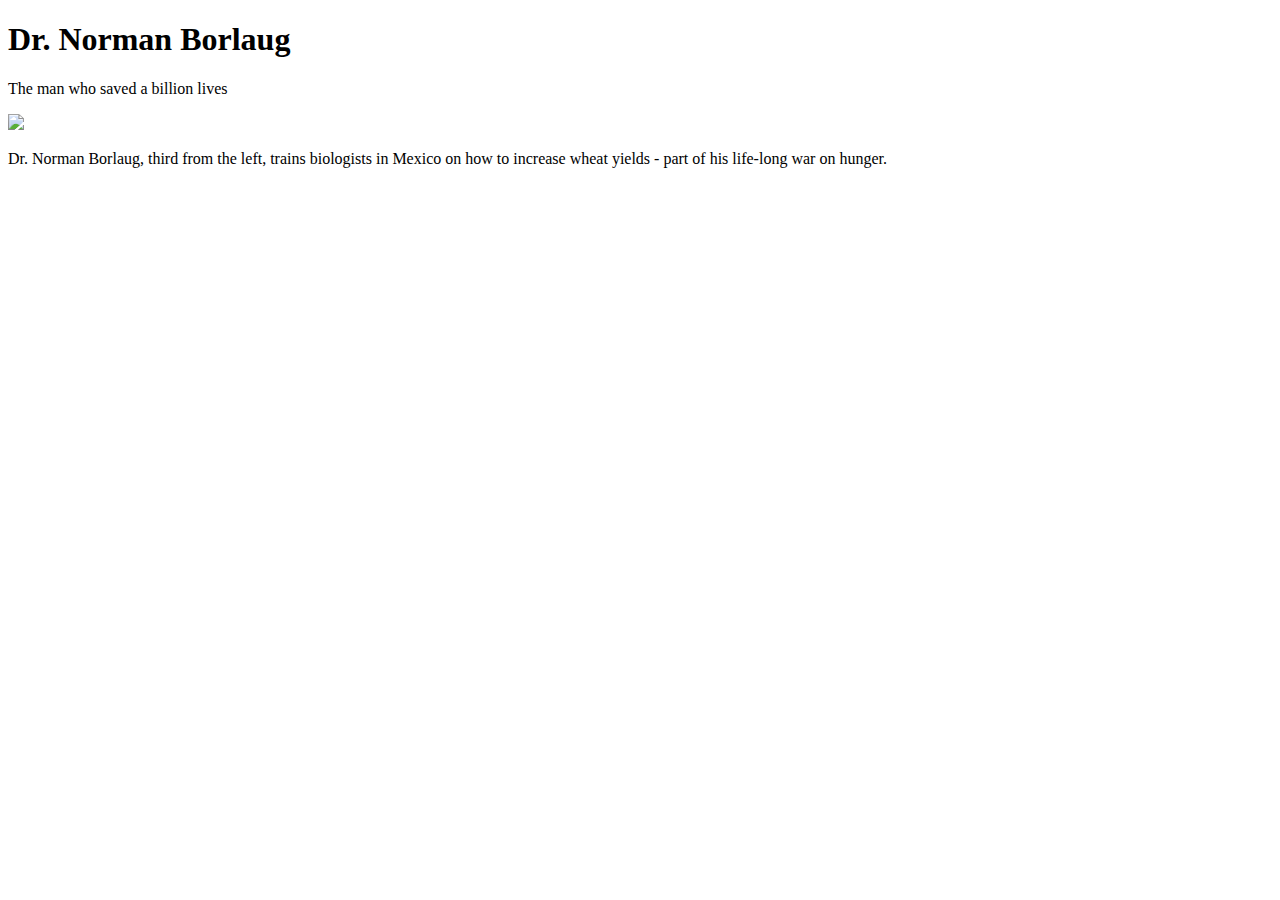
==== Tribute_page.html @ 69143422 "First" ====
<!DOCTYPE html>
<html lang="en">
<head>
    <meta charset="UTF-8">
    <meta name="viewport" content="width=device-width, initial-scale=1.0">
    <title>tribute page</title>
</head>
<body>
    <script src="https://cdn.freecodecamp.org/testable-projects-fcc/v1/bundle.js"></script>
    <main id="main">
      
      <h1 id="title">Dr. Norman Borlaug</h1>
      <p>The man who saved a billion lives</p>
      <div id="img-div">
          <img id="image" src="C:\Users\Iqbal Elham\Desktop\image.jpg">
          <p id="img-caption">Dr. Norman Borlaug, third from the left, trains biologists in Mexico on how to increase wheat yields - part of his life-long war on hunger.</p>
      </div>
      
    </main>
    
</body>
</html>
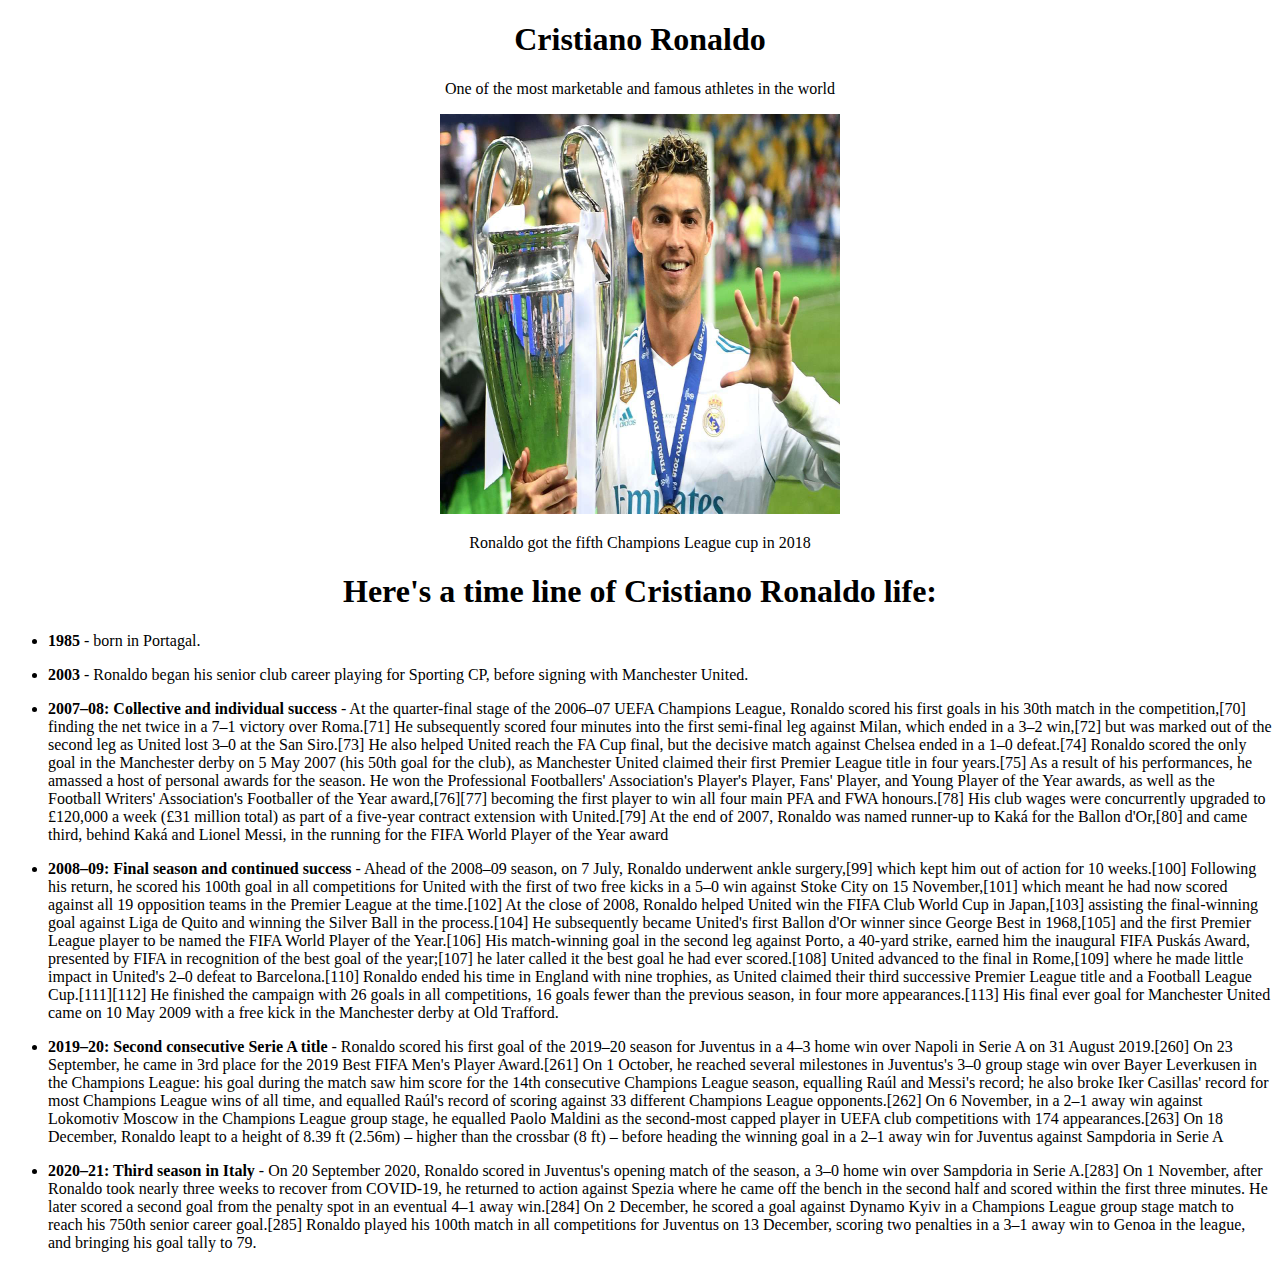
==== commit ed67e92b: "info about ronaldo" ====
--- a/Tribute_page.html
+++ b/Tribute_page.html
@@ -8,14 +8,70 @@
 <body>
     <script src="https://cdn.freecodecamp.org/testable-projects-fcc/v1/bundle.js"></script>
     <main id="main">
-      
-      <h1 id="title">Dr. Norman Borlaug</h1>
-      <p>The man who saved a billion lives</p>
+      <center>
+      <h1 id="title">Cristiano Ronaldo</h1>
+      <p>   One of the most marketable and famous athletes in the world</p>
+    </center>
       <div id="img-div">
-          <img id="image" src="C:\Users\Iqbal Elham\Desktop\image.jpg">
-          <p id="img-caption">Dr. Norman Borlaug, third from the left, trains biologists in Mexico on how to increase wheat yields - part of his life-long war on hunger.</p>
-      </div>
-      
+          <center><img id="image" src="image.jpg" height="400px" width="400">
+        
+          <p id="img-caption">Ronaldo got the fifth Champions League cup in 2018</p>
+        </center>
+        </div> 
+            <section id="tribute_info">
+           <center>
+                <h1>
+                    Here's a time line of Cristiano Ronaldo life:
+                </h1>
+            </center>
+                    <ul>
+                    <li><strong>
+                             1985 
+                        
+                    </strong> - born in Portagal.
+                </li>
+                    </ul>
+                    <ul>
+                        <li><strong>
+                                 2003 
+                            
+                        </strong> - Ronaldo began his senior club career playing for Sporting CP, before signing with Manchester United.
+                    </li>
+                        </ul>
+                        <ul>
+                            <li><strong>
+                                2007–08: Collective and individual success 
+                                
+                            </strong> - At the quarter-final stage of the 2006–07 UEFA Champions League, Ronaldo scored his first goals in his 30th match in the competition,[70] finding the net twice in a 7–1 victory over Roma.[71] He subsequently scored four minutes into the first semi-final leg against Milan, which ended in a 3–2 win,[72] but was marked out of the second leg as United lost 3–0 at the San Siro.[73] He also helped United reach the FA Cup final, but the decisive match against Chelsea ended in a 1–0 defeat.[74] Ronaldo scored the only goal in the Manchester derby on 5 May 2007 (his 50th goal for the club), as Manchester United claimed their first Premier League title in four years.[75] As a result of his performances, he amassed a host of personal awards for the season. He won the Professional Footballers' Association's Player's Player, Fans' Player, and Young Player of the Year awards, as well as the Football Writers' Association's Footballer of the Year award,[76][77] becoming the first player to win all four main PFA and FWA honours.[78] His club wages were concurrently upgraded to £120,000 a week (£31 million total) as part of a five-year contract extension with United.[79] At the end of 2007, Ronaldo was named runner-up to Kaká for the Ballon d'Or,[80] and came third, behind Kaká and Lionel Messi, in the running for the FIFA World Player of the Year award
+                        </li>
+                            </ul>
+                            <ul>
+                                <li><strong>
+                                    2008–09: Final season and continued success 
+                                    
+                                </strong> - Ahead of the 2008–09 season, on 7 July, Ronaldo underwent ankle surgery,[99] which kept him out of action for 10 weeks.[100] Following his return, he scored his 100th goal in all competitions for United with the first of two free kicks in a 5–0 win against Stoke City on 15 November,[101] which meant he had now scored against all 19 opposition teams in the Premier League at the time.[102] At the close of 2008, Ronaldo helped United win the FIFA Club World Cup in Japan,[103] assisting the final-winning goal against Liga de Quito and winning the Silver Ball in the process.[104] He subsequently became United's first Ballon d'Or winner since George Best in 1968,[105] and the first Premier League player to be named the FIFA World Player of the Year.[106]
+
+                                His match-winning goal in the second leg against Porto, a 40-yard strike, earned him the inaugural FIFA Puskás Award, presented by FIFA in recognition of the best goal of the year;[107] he later called it the best goal he had ever scored.[108] United advanced to the final in Rome,[109] where he made little impact in United's 2–0 defeat to Barcelona.[110] Ronaldo ended his time in England with nine trophies, as United claimed their third successive Premier League title and a Football League Cup.[111][112] He finished the campaign with 26 goals in all competitions, 16 goals fewer than the previous season, in four more appearances.[113] His final ever goal for Manchester United came on 10 May 2009 with a free kick in the Manchester derby at Old Trafford.
+                            </li>
+                                </ul>
+                                <ul>
+                                    <li><strong>
+                                        2019–20: Second consecutive Serie A title
+                                        
+                                    </strong> - Ronaldo scored his first goal of the 2019–20 season for Juventus in a 4–3 home win over Napoli in Serie A on 31 August 2019.[260] On 23 September, he came in 3rd place for the 2019 Best FIFA Men's Player Award.[261] On 1 October, he reached several milestones in Juventus's 3–0 group stage win over Bayer Leverkusen in the Champions League: his goal during the match saw him score for the 14th consecutive Champions League season, equalling Raúl and Messi's record; he also broke Iker Casillas' record for most Champions League wins of all time, and equalled Raúl's record of scoring against 33 different Champions League opponents.[262] On 6 November, in a 2–1 away win against Lokomotiv Moscow in the Champions League group stage, he equalled Paolo Maldini as the second-most capped player in UEFA club competitions with 174 appearances.[263] On 18 December, Ronaldo leapt to a height of 8.39 ft (2.56m) – higher than the crossbar (8 ft) – before heading the winning goal in a 2–1 away win for Juventus against Sampdoria in Serie A
+                                </li>
+                                    </ul>
+                                    <ul>
+                                        <li><strong>
+                                            2020–21: Third season in Italy 
+                                            
+                                        </strong> - On 20 September 2020, Ronaldo scored in Juventus's opening match of the season, a 3–0 home win over Sampdoria in Serie A.[283] On 1 November, after Ronaldo took nearly three weeks to recover from COVID-19, he returned to action against Spezia where he came off the bench in the second half and scored within the first three minutes. He later scored a second goal from the penalty spot in an eventual 4–1 away win.[284] On 2 December, he scored a goal against Dynamo Kyiv in a Champions League group stage match to reach his 750th senior career goal.[285] Ronaldo played his 100th match in all competitions for Juventus on 13 December, scoring two penalties in a 3–1 away win to Genoa in the league, and bringing his goal tally to 79.
+                                    </li>
+                                        </ul>
+                                        
+           
+        
+    </section>
     </main>
     
 </body>
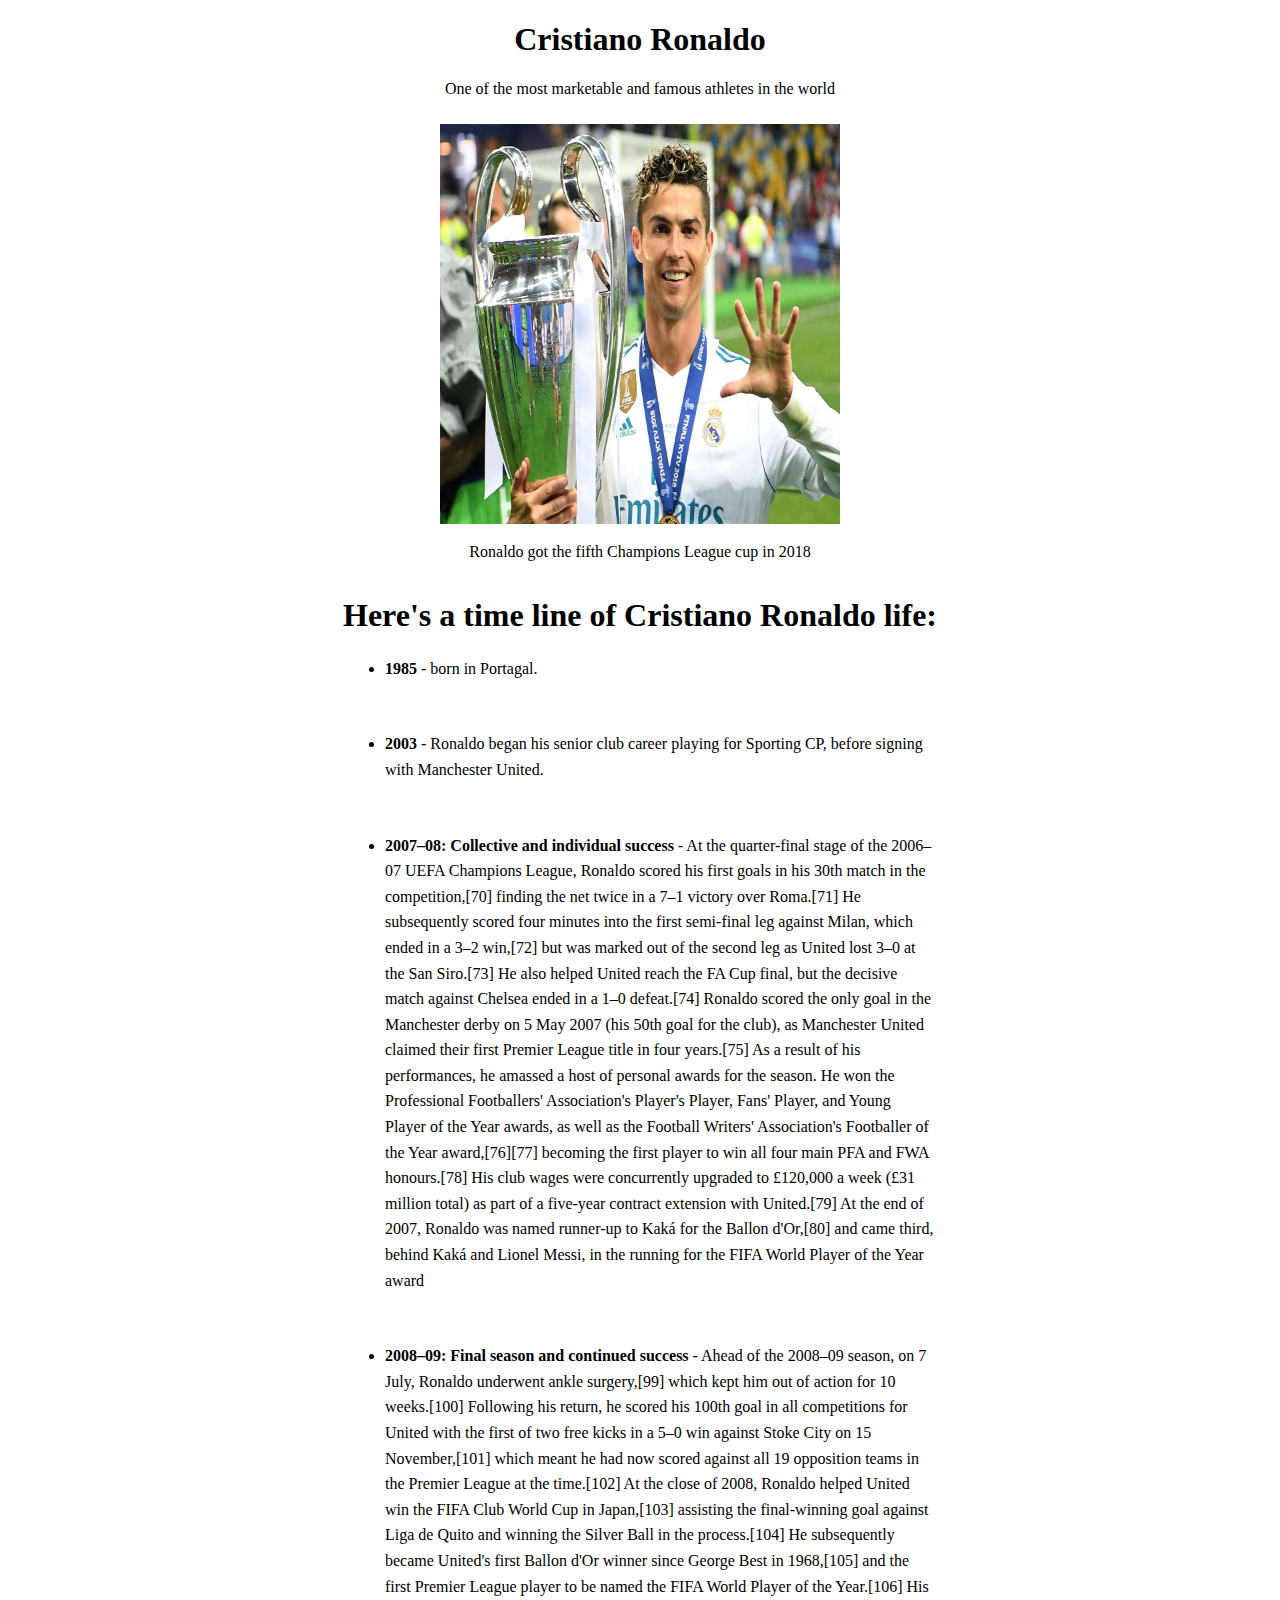
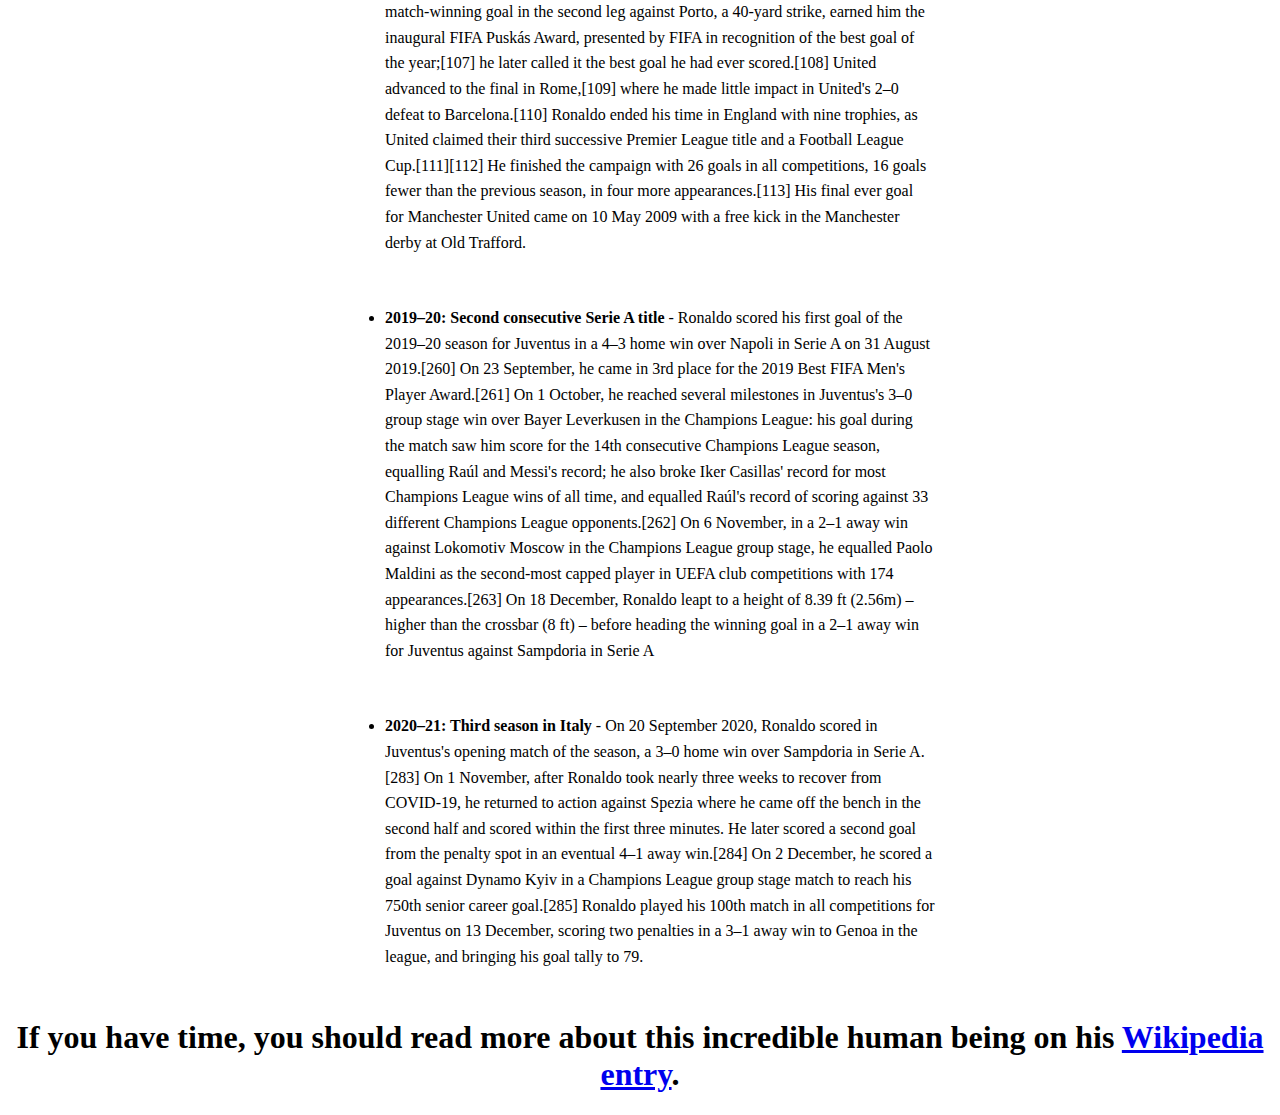
==== commit 947dd128: "add style" ====
--- a/Tribute_page.html
+++ b/Tribute_page.html
@@ -1,6 +1,7 @@
 <!DOCTYPE html>
 <html lang="en">
 <head>
+    <link rel="stylesheet" href="Style.css">
     <meta charset="UTF-8">
     <meta name="viewport" content="width=device-width, initial-scale=1.0">
     <title>tribute page</title>
@@ -8,22 +9,22 @@
 <body>
     <script src="https://cdn.freecodecamp.org/testable-projects-fcc/v1/bundle.js"></script>
     <main id="main">
-      <center>
+      
       <h1 id="title">Cristiano Ronaldo</h1>
       <p>   One of the most marketable and famous athletes in the world</p>
-    </center>
+    
       <div id="img-div">
-          <center><img id="image" src="image.jpg" height="400px" width="400">
+          <img id="image" src="image.jpg" alt ="ronaldo with the Cup" height = "400px" width="400">
         
           <p id="img-caption">Ronaldo got the fifth Champions League cup in 2018</p>
-        </center>
+     
         </div> 
             <section id="tribute_info">
-           <center>
+          
                 <h1>
                     Here's a time line of Cristiano Ronaldo life:
                 </h1>
-            </center>
+           
                     <ul>
                     <li><strong>
                              1985 
@@ -68,7 +69,16 @@
                                         </strong> - On 20 September 2020, Ronaldo scored in Juventus's opening match of the season, a 3–0 home win over Sampdoria in Serie A.[283] On 1 November, after Ronaldo took nearly three weeks to recover from COVID-19, he returned to action against Spezia where he came off the bench in the second half and scored within the first three minutes. He later scored a second goal from the penalty spot in an eventual 4–1 away win.[284] On 2 December, he scored a goal against Dynamo Kyiv in a Champions League group stage match to reach his 750th senior career goal.[285] Ronaldo played his 100th match in all competitions for Juventus on 13 December, scoring two penalties in a 3–1 away win to Genoa in the league, and bringing his goal tally to 79.
                                     </li>
                                         </ul>
-                                        
+                                        <h1>
+                                            If you have time, you should read more about this incredible human being
+                                            on his
+                                            <a
+                                              id="tribute-link"
+                                              href="https://en.wikipedia.org/wiki/Norman_Borlaug"
+                                              target="_blank"
+                                              >Wikipedia entry</a
+                                            >.
+                                          </h1>
            
         
     </section>
--- a/Style.css
+++ b/Style.css
@@ -0,0 +1,25 @@
+
+body
+{
+    text-align: center;
+}
+ul {
+    max-width: 550px;
+    margin: 0 auto 50px auto;
+    text-align: left;
+    line-height: 1.6;
+  }
+  #img-caption {
+    margin: 15px 0 5px 0;
+  }
+  #img-div {
+    background: white;
+    padding: 10px;
+    margin: 0;
+  }
+  li {
+    margin: 16px 0;
+  }
+  h3{
+    text-align: center;
+  }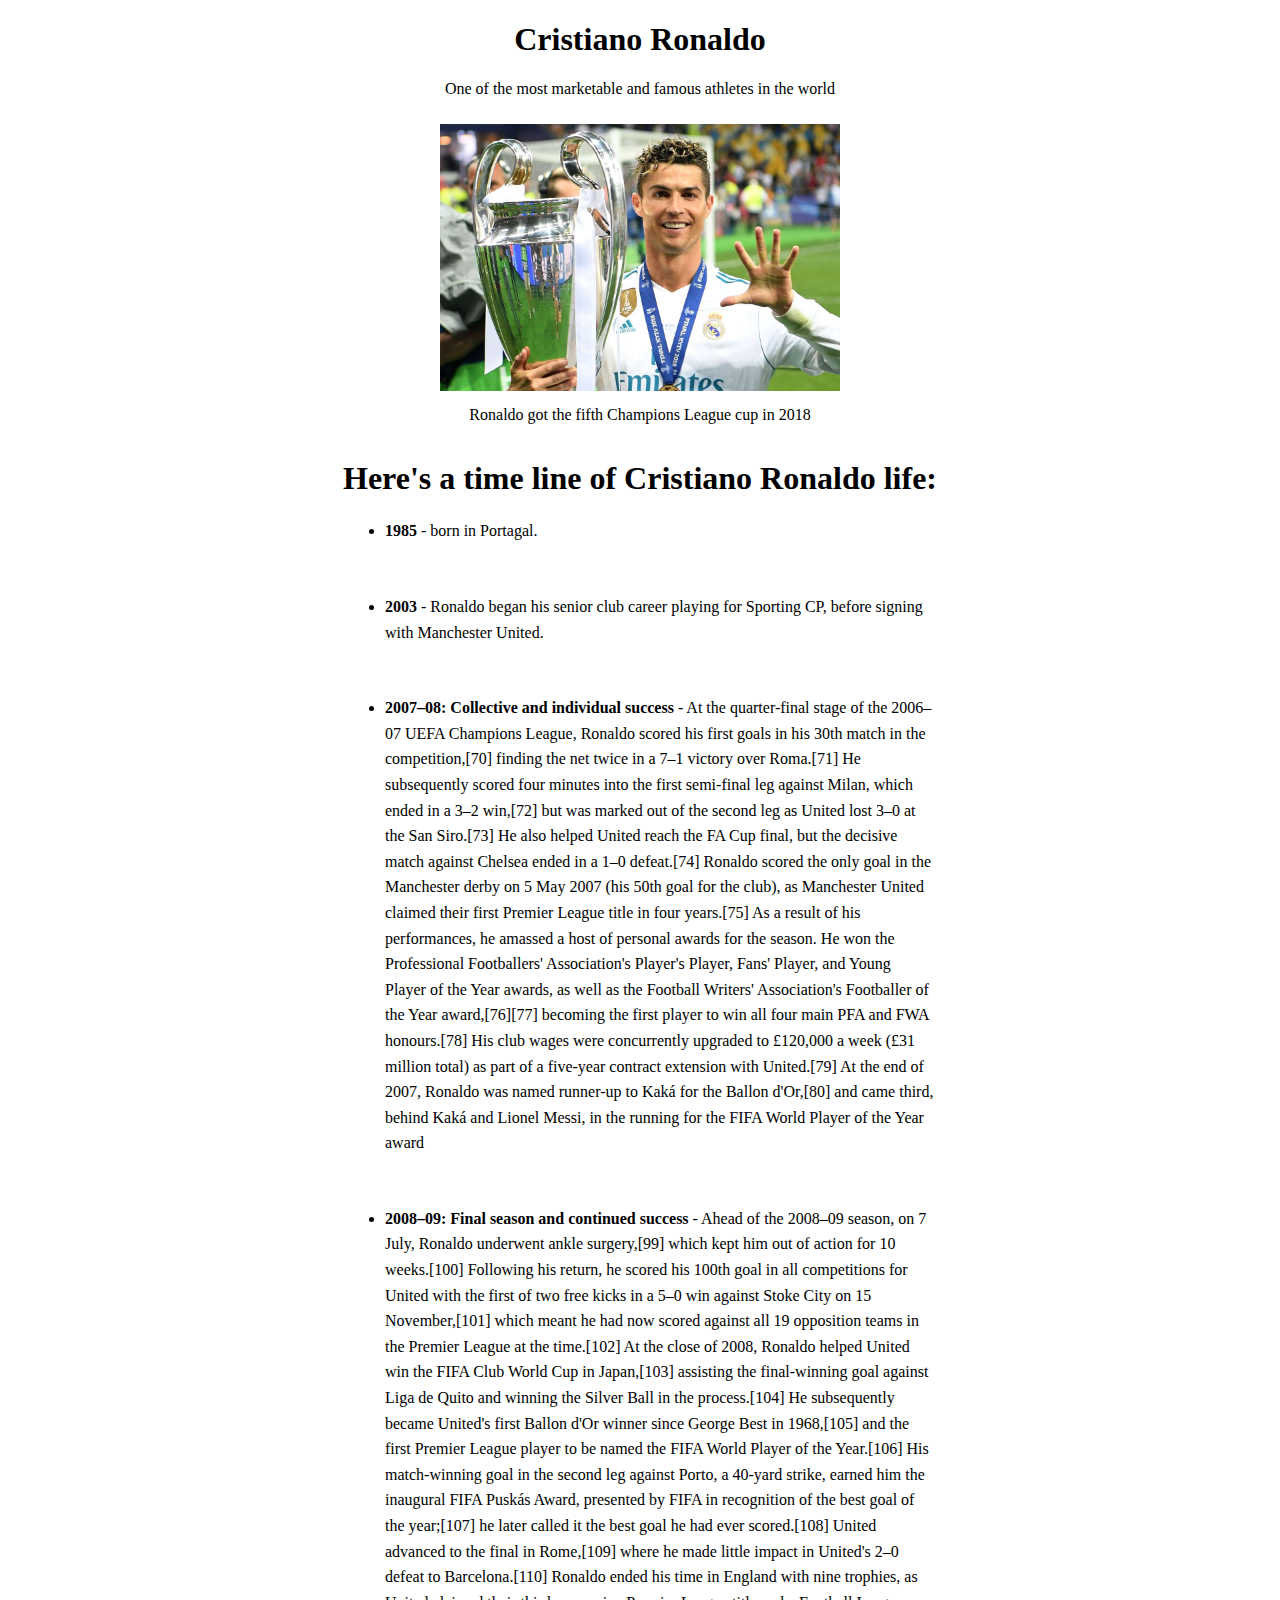
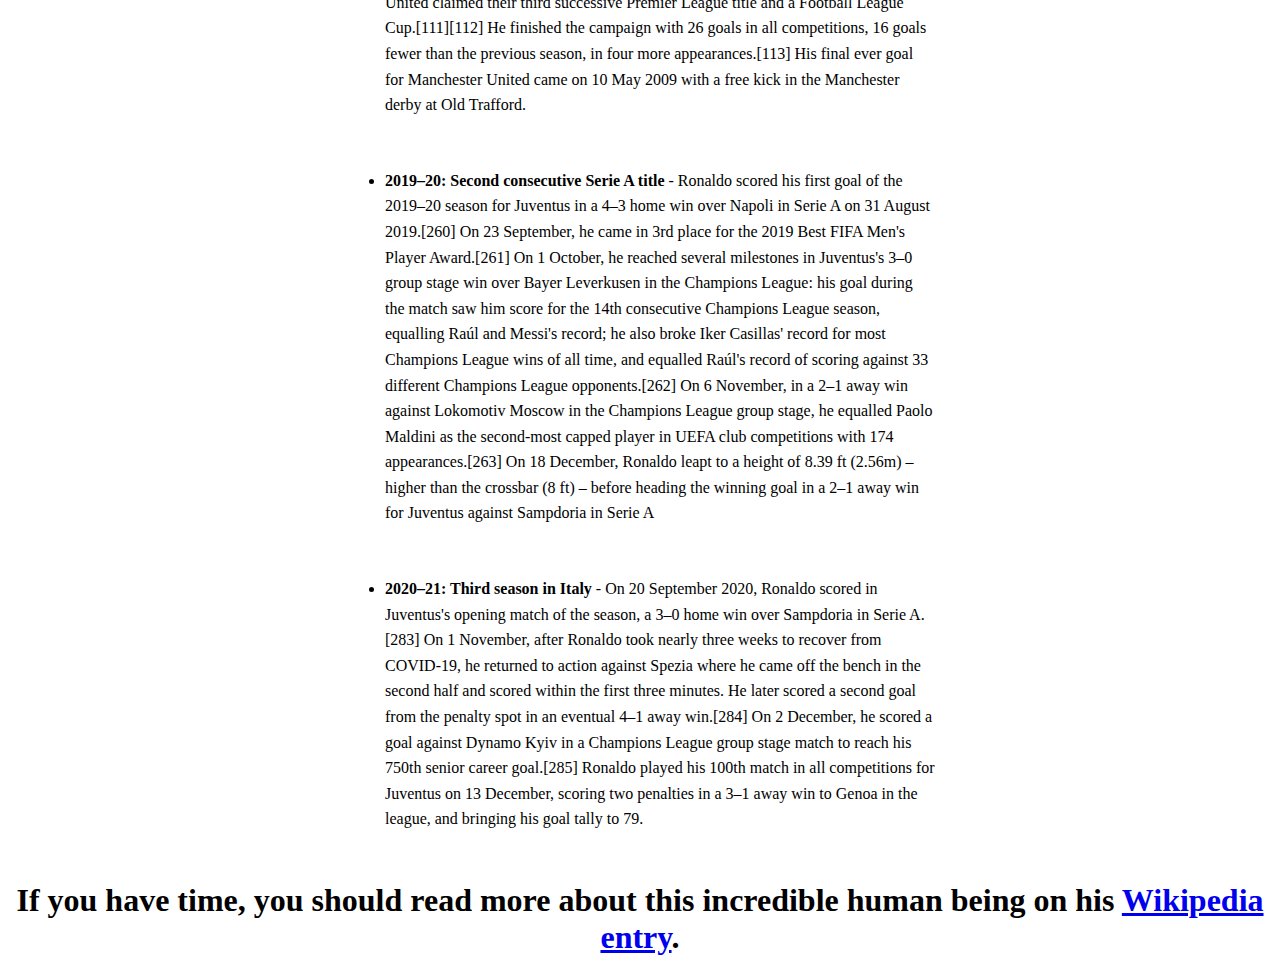
==== commit cd2d3d56: "first final draft" ====
--- a/Tribute_page.html
+++ b/Tribute_page.html
@@ -19,7 +19,7 @@
           <p id="img-caption">Ronaldo got the fifth Champions League cup in 2018</p>
      
         </div> 
-            <section id="tribute_info">
+            <section id="tribute-info">
           
                 <h1>
                     Here's a time line of Cristiano Ronaldo life:
@@ -74,7 +74,7 @@
                                             on his
                                             <a
                                               id="tribute-link"
-                                              href="https://en.wikipedia.org/wiki/Norman_Borlaug"
+                                              href="https://en.wikipedia.org/wiki/Cristiano_Ronaldo"
                                               target="_blank"
                                               >Wikipedia entry</a
                                             >.
--- a/Style.css
+++ b/Style.css
@@ -17,6 +17,12 @@
     padding: 10px;
     margin: 0;
   }
+  img {
+    max-width: 100%;
+    display: block;
+    height: auto;
+    margin: 0 auto;
+  }
   li {
     margin: 16px 0;
   }
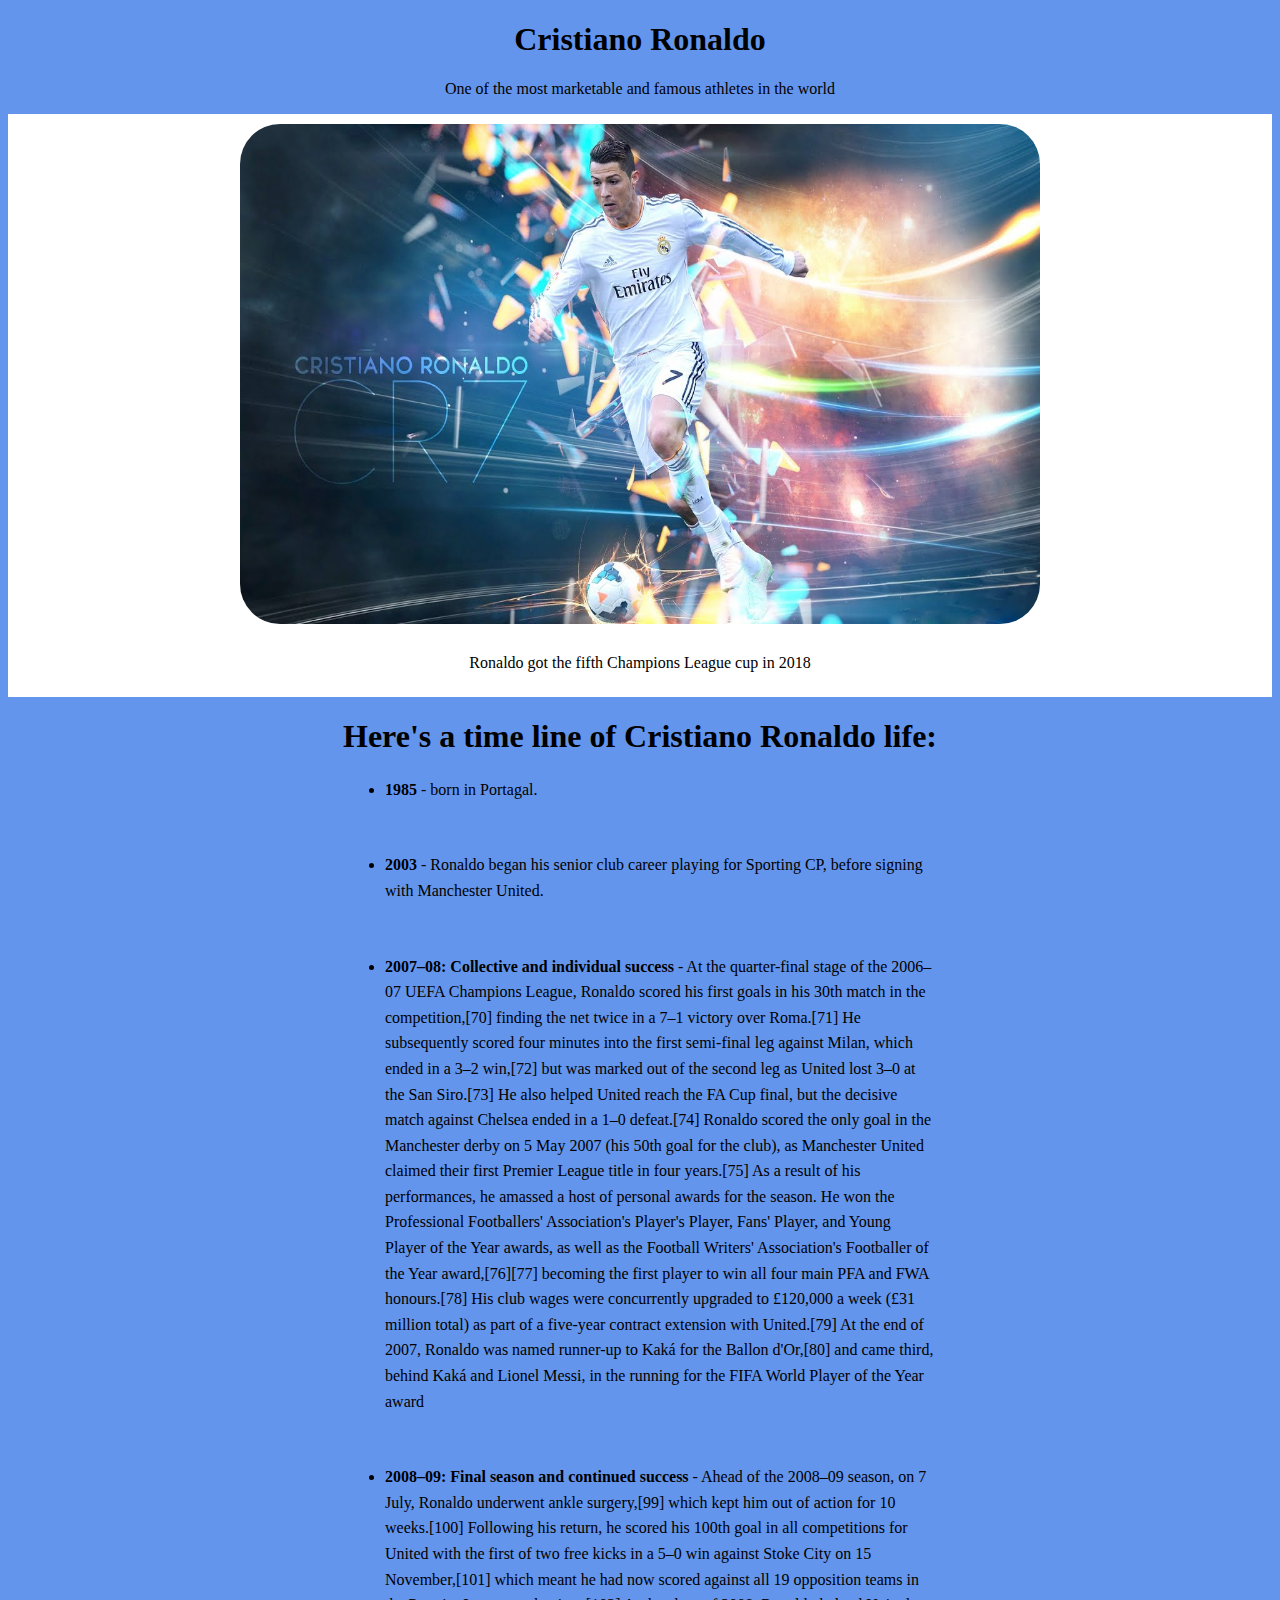
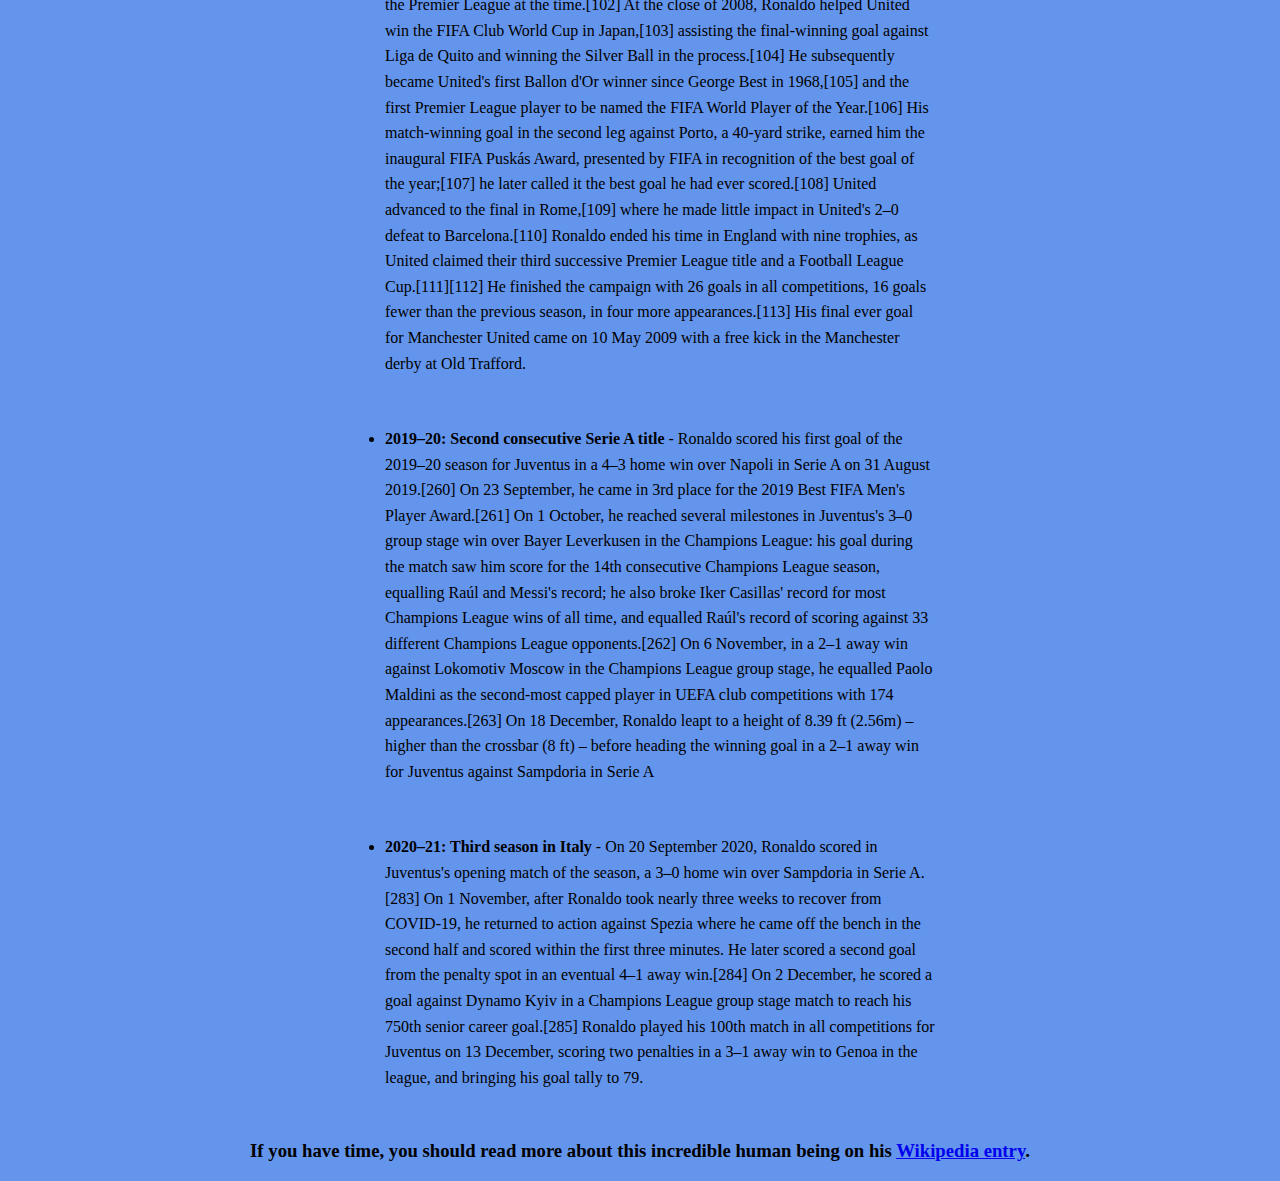
==== commit b3245f73: "final" ====
--- a/Tribute_page.html
+++ b/Tribute_page.html
@@ -14,7 +14,7 @@
       <p>   One of the most marketable and famous athletes in the world</p>
     
       <div id="img-div">
-          <img id="image" src="image.jpg" alt ="ronaldo with the Cup" height = "400px" width="400">
+          <img id="image" src="image.jpg" alt ="ronaldo with the Cup" >
         
           <p id="img-caption">Ronaldo got the fifth Champions League cup in 2018</p>
      
@@ -69,7 +69,7 @@
                                         </strong> - On 20 September 2020, Ronaldo scored in Juventus's opening match of the season, a 3–0 home win over Sampdoria in Serie A.[283] On 1 November, after Ronaldo took nearly three weeks to recover from COVID-19, he returned to action against Spezia where he came off the bench in the second half and scored within the first three minutes. He later scored a second goal from the penalty spot in an eventual 4–1 away win.[284] On 2 December, he scored a goal against Dynamo Kyiv in a Champions League group stage match to reach his 750th senior career goal.[285] Ronaldo played his 100th match in all competitions for Juventus on 13 December, scoring two penalties in a 3–1 away win to Genoa in the league, and bringing his goal tally to 79.
                                     </li>
                                         </ul>
-                                        <h1>
+                                        <h3>
                                             If you have time, you should read more about this incredible human being
                                             on his
                                             <a
@@ -78,7 +78,7 @@
                                               target="_blank"
                                               >Wikipedia entry</a
                                             >.
-                                          </h1>
+                                          </h3>
            
         
     </section>
--- a/Style.css
+++ b/Style.css
@@ -1,31 +1,44 @@
-
 body
 {
     text-align: center;
+    background-color:cornflowerblue;
 }
-ul {
+h1{
+  font-family: 'lucida handwriting', papyrus;
+}
+p{
+  font-family: cursive;
+}
+#tribute-info
+{
+  font-family: cursive;
+}
+ul{
     max-width: 550px;
     margin: 0 auto 50px auto;
     text-align: left;
     line-height: 1.6;
   }
-  #img-caption {
-    margin: 15px 0 5px 0;
+#img-caption{
+    margin: 30px 0 15px 0;
   }
-  #img-div {
+#img-div{
     background: white;
     padding: 10px;
     margin: 0;
   }
-  img {
+img{
     max-width: 100%;
     display: block;
-    height: auto;
+    height: 500px;
+    width: 800px;
+    border-radius: 40px;
     margin: 0 auto;
+    
   }
-  li {
+li{
     margin: 16px 0;
   }
-  h3{
+h3{
     text-align: center;
   }